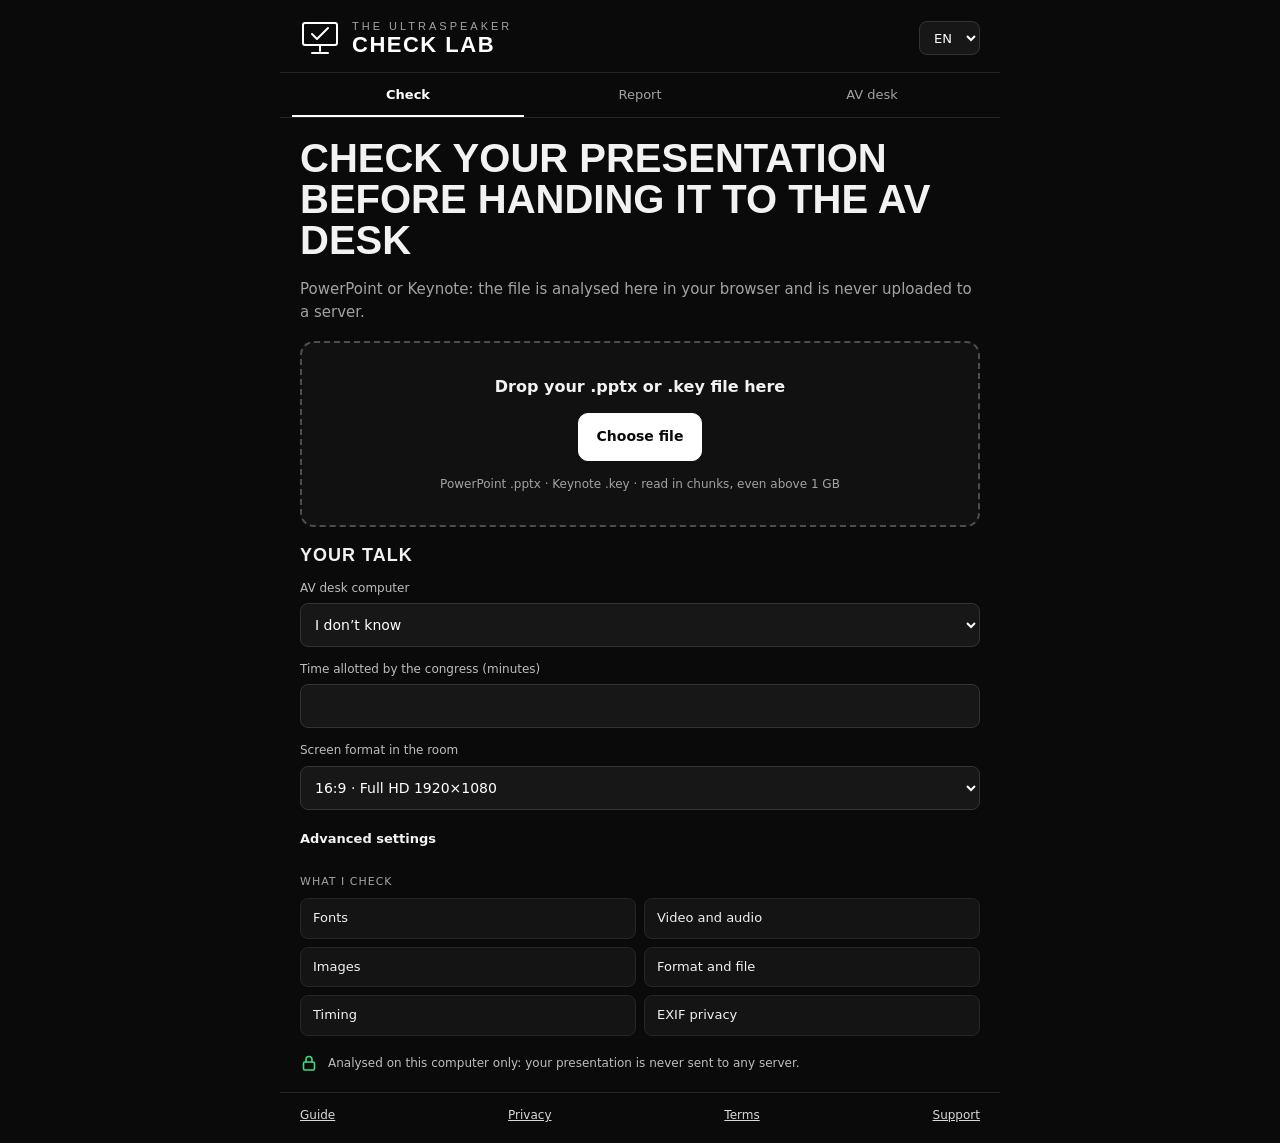
==== index.html @ 8a264e60 "Prima versione" ====
<!doctype html>
<html lang="it">
<head>
<meta charset="utf-8">
<meta name="viewport" content="width=device-width, initial-scale=1">
<title>The Ultraspeaker Check Lab</title>
<meta name="description" content="Check your PowerPoint or Keynote presentation before handing it to the AV desk. Analysed in your browser: the file is never uploaded.">
<meta name="theme-color" content="#0A0A0A">
<link rel="icon" type="image/png" sizes="32x32" href="assets/icons/icon-32.png">
<link rel="apple-touch-icon" href="assets/icons/icon-180.png">
<link rel="stylesheet" href="assets/css/app.css">
</head>
<body>
<div id="app"><p style="padding:24px;color:#A3A3A3">The Ultraspeaker Check Lab…</p></div>
<noscript><p style="padding:24px;color:#FFFFFF">JavaScript is required.</p></noscript>
<script src="assets/vendor/jszip.min.js"></script>
<script src="assets/vendor/jspdf.umd.min.js"></script>
<script src="assets/js/i18n/it.js"></script>
<script src="assets/js/i18n/en.js"></script>
<script src="assets/js/i18n/es.js"></script>
<script src="assets/js/i18n/fr.js"></script>
<script src="assets/js/i18n/de.js"></script>
<script src="assets/js/i18n.js"></script>
<script src="assets/js/fonts-db.js"></script>
<script src="assets/js/probe.js"></script>
<script src="assets/js/analyze-pptx.js"></script>
<script src="assets/js/analyze-key.js"></script>
<script src="assets/js/evaluate.js"></script>
<script src="assets/js/kit.js"></script>
<script src="assets/js/ui.js"></script>
<script src="assets/js/app-web.js"></script>
</body>
</html>
---- assets/css/app.css ----
/* The Ultraspeaker Check Lab — styles for the task pane, the online version and the pages */
@font-face { font-family: 'Inter'; font-weight: 400; font-display: swap; src: url('../fonts/inter-latin-400-normal.woff2') format('woff2'); }
@font-face { font-family: 'Inter'; font-weight: 500; font-display: swap; src: url('../fonts/inter-latin-500-normal.woff2') format('woff2'); }
@font-face { font-family: 'Inter'; font-weight: 600; font-display: swap; src: url('../fonts/inter-latin-600-normal.woff2') format('woff2'); }
@font-face { font-family: 'Inter'; font-weight: 700; font-display: swap; src: url('../fonts/inter-latin-700-normal.woff2') format('woff2'); }
@font-face { font-family: 'Barlow Condensed'; font-weight: 500; font-display: swap; src: url('../fonts/barlow-condensed-latin-500-normal.woff2') format('woff2'); }
@font-face { font-family: 'Barlow Condensed'; font-weight: 600; font-display: swap; src: url('../fonts/barlow-condensed-latin-600-normal.woff2') format('woff2'); }
@font-face { font-family: 'Barlow Condensed'; font-weight: 700; font-display: swap; src: url('../fonts/barlow-condensed-latin-700-normal.woff2') format('woff2'); }

:root {
  --bg: #0A0A0A; --surface: #141414; --field: #171717; --line: #262626; --line-2: #333333; --line-3: #4D4D4D;
  --text: #F2F2F2; --text-2: #CFCFCF; --muted: #A3A3A3; --crit: #FF5A5A; --crit-text: #FF7A7A; --warn: #FFB547; --ok: #3DDC84;
  --display: 'Barlow Condensed', 'Arial Narrow', sans-serif;
  color-scheme: dark;
}
* { box-sizing: border-box; }
body { margin: 0; background: var(--bg); color: var(--text); font: 14px/1.45 'Inter', system-ui, 'Segoe UI', sans-serif; -webkit-font-smoothing: antialiased; }
#app { max-width: 720px; margin: 0 auto; }
body.addin #app { max-width: none; }
a, .cl-link { color: #D9D9D9; background: none; border: none; padding: 0; font: inherit; font-size: 12px; text-decoration: underline; cursor: pointer; }
a:hover, .cl-link:hover { color: #FFF; }
button { font-family: inherit; cursor: pointer; }
button:disabled { cursor: not-allowed; opacity: .45; }
:focus-visible { outline: 2px solid #FFF; outline-offset: 2px; }
.sr-only { position: absolute; width: 1px; height: 1px; overflow: hidden; clip: rect(0 0 0 0); }
details summary { cursor: pointer; min-height: 32px; display: flex; align-items: center; font-size: 13px; font-weight: 600; }

/* Header, tabs, footer */
.cl-header { display: flex; align-items: center; justify-content: space-between; gap: 12px; padding: 18px 20px 14px; border-bottom: 1px solid var(--line); }
.cl-brand { display: flex; align-items: center; gap: 12px; color: #FFF; text-decoration: none; }
.cl-brand-text { display: flex; flex-direction: column; gap: 2px; }
.cl-brand-over { font: 500 11px var(--display); letter-spacing: 3px; color: var(--muted); }
.cl-brand-name { font: 700 22px/1 var(--display); letter-spacing: 1.5px; }
.cl-tabs { display: grid; grid-template-columns: repeat(3, 1fr); padding: 0 12px; border-bottom: 1px solid var(--line); }
.cl-tab { background: none; border: none; border-bottom: 2px solid transparent; color: var(--muted); height: 44px; font-size: 13px; font-weight: 500; }
.cl-tab[aria-selected="true"] { border-bottom-color: #FFF; color: #FFF; font-weight: 600; }
.cl-footer { display: flex; justify-content: space-between; gap: 10px; padding: 14px 20px 18px; border-top: 1px solid var(--line); }

/* Building blocks */
.cl-main { padding: 20px; display: flex; flex-direction: column; gap: 18px; }
.cl-panel { display: flex; flex-direction: column; gap: 18px; }
.cl-card { background: var(--surface); border: 1px solid var(--line); border-radius: 10px; padding: 14px 16px; }
.cl-h1 { margin: 0; font: 700 clamp(28px, 7vw, 40px)/1.02 var(--display); text-transform: uppercase; }
.cl-h2 { margin: 0; font: 600 18px var(--display); letter-spacing: 1px; text-transform: uppercase; }
.cl-h3 { margin: 6px 0 0; font: 600 15px var(--display); letter-spacing: 2px; text-transform: uppercase; }
.cl-h3.crit { color: var(--crit-text); } .cl-h3.warn { color: var(--warn); } .cl-h3.ok { color: var(--ok); }
.cl-label { display: flex; flex-direction: column; gap: 6px; font-size: 12px; color: #BDBDBD; }
.cl-select, .cl-input { width: 100%; height: 44px; padding: 0 10px; border: 1px solid var(--line-2); border-radius: 8px; background: var(--field); color: #FFF; font-size: 14px; font-family: inherit; }
.cl-select.small { width: auto; height: 34px; font-size: 13px; }
.cl-grid2 { display: grid; grid-template-columns: 1fr 1fr; gap: 12px; margin-top: 12px; }
.cl-overline { font-size: 11px; letter-spacing: 1px; color: var(--muted); text-transform: uppercase; }
.cl-muted { color: var(--muted); font-size: 12px; line-height: 1.5; }
.cl-note { display: flex; gap: 10px; font-size: 12px; color: #BDBDBD; line-height: 1.5; }
.cl-note svg { flex: none; }
.cl-chips { display: grid; grid-template-columns: 1fr 1fr; gap: 8px; font-size: 13px; }
.cl-chips span { background: var(--surface); border: 1px solid var(--line); border-radius: 8px; padding: 10px 12px; }
.cl-alert { padding: 12px 14px; border: 1px solid var(--crit); border-radius: 10px; background: #2A1414; font-size: 13px; }
.cl-alert.info { border-color: var(--line-2); background: var(--surface); color: var(--text-2); }
.cl-empty { color: var(--muted); text-align: center; padding: 24px 0; }
.cl-drop { display: flex; flex-direction: column; align-items: center; gap: 14px; padding: 32px 24px; border: 2px dashed var(--line-3); border-radius: 14px; background: #111; text-align: center; cursor: pointer; }
.cl-drop.over { border-color: #FFF; }

/* Buttons */
.cl-btn { display: inline-flex; align-items: center; justify-content: center; gap: 8px; height: 48px; padding: 0 18px; border: 1px solid var(--line-3); border-radius: 10px; background: transparent; color: #FFF; font-size: 14px; font-weight: 700; }
.cl-btn.primary { background: #FFF; border-color: #FFF; color: #0A0A0A; }
.cl-btn.big { width: 100%; height: 56px; font: 700 20px var(--display); letter-spacing: 2px; text-transform: uppercase; }
.cl-btn.sm { height: 38px; padding: 0 14px; font-size: 13px; border-radius: 8px; }
.cl-actions { display: grid; grid-template-columns: 1fr 1fr; gap: 10px; }

/* Progress */
.cl-progress-num { font: 700 44px/1 var(--display); }
.cl-bar { height: 8px; border-radius: 4px; background: var(--line); overflow: hidden; }
.cl-bar div { height: 8px; background: #FFF; }
.cl-steps { list-style: none; margin: 0; padding: 0; }
.cl-steps li { display: flex; align-items: center; gap: 12px; padding: 10px 0; border-bottom: 1px solid #1F1F1F; color: #8C8C8C; }
.cl-steps li.done, .cl-steps li.run { color: var(--text); }
.cl-steps .st { margin-left: auto; font-size: 12px; color: var(--muted); }
.cl-spin { animation: spin 1s linear infinite; transform-origin: 50% 50%; }
@keyframes spin { to { transform: rotate(360deg); } }
@media (prefers-reduced-motion: reduce) { .cl-spin { animation: none; } }

/* Report */
.cl-score { display: flex; align-items: center; gap: 18px; }
.cl-verdict { font: 700 26px/1.05 var(--display); text-transform: uppercase; }
.cl-counts { display: grid; grid-template-columns: repeat(3, 1fr); gap: 8px; }
.cl-count { display: flex; flex-direction: column; align-items: center; padding: 10px 8px; border: 1px solid var(--line-2); border-radius: 10px; background: var(--surface); }
.cl-count b { font: 700 26px var(--display); }
.cl-count.crit b { color: var(--crit-text); } .cl-count.warn b { color: var(--warn); } .cl-count.ok b { color: var(--ok); }
.cl-issue { display: flex; flex-direction: column; gap: 8px; padding: 14px 14px 14px 16px; border: 1px solid var(--line); border-left: 4px solid var(--warn); border-radius: 10px; background: var(--surface); }
.cl-issue.crit { border-left-color: var(--crit); }
.cl-issue .head { display: flex; justify-content: space-between; align-items: baseline; gap: 8px; }
.cl-issue .title { font-weight: 700; overflow-wrap: anywhere; }
.cl-issue .head .cl-muted { font-size: 11px; white-space: nowrap; }
.cl-issue p { margin: 0; font-size: 13px; color: var(--text-2); line-height: 1.5; }
.cl-issue p.fix { color: #FFF; }
.cl-issue .cl-link { margin-right: 12px; font-weight: 600; }
.cl-items { list-style: none; margin: 0; padding: 0; font-size: 12px; border-top: 1px solid var(--line); }
.cl-items li { display: flex; justify-content: space-between; gap: 8px; padding: 7px 0; border-bottom: 1px solid #1F1F1F; }
.cl-items li span:first-child { overflow-wrap: anywhere; }
.cl-items li span:last-child { color: var(--muted); text-align: right; }
.cl-oklist { list-style: none; margin: 0; padding: 0; border: 1px solid var(--line); border-radius: 10px; background: var(--surface); font-size: 13px; }
.cl-oklist li { display: flex; justify-content: space-between; gap: 8px; padding: 11px 14px; border-bottom: 1px solid #1F1F1F; }
.cl-oklist li:last-child { border-bottom: none; }
.cl-oklist .tick { color: var(--ok); }
.cl-fonts { list-style: none; margin: 6px 0 0; padding: 0; }
.cl-fonts li { display: flex; justify-content: space-between; gap: 8px; padding: 4px 0; color: var(--text); }
.cl-badge { padding: 1px 8px; border: 1px solid var(--line-3); border-radius: 999px; font-size: 11px; white-space: nowrap; }
.cl-badge.crit { border-color: var(--crit); color: var(--crit-text); } .cl-badge.warn { border-color: var(--warn); color: var(--warn); } .cl-badge.ok { border-color: var(--ok); color: var(--ok); }

/* AV desk tab */
.cl-filename { font-size: 12px; word-break: break-all; }
.cl-check { list-style: none; margin: 0; padding: 0; border: 1px solid var(--line); border-radius: 10px; background: var(--surface); }
.cl-check li { display: flex; align-items: center; padding: 0 8px 0 14px; border-bottom: 1px solid #1F1F1F; }
.cl-check li:last-child { border-bottom: none; }
.cl-check label { display: flex; align-items: center; gap: 12px; flex: 1; min-height: 48px; cursor: pointer; }
.cl-check input { width: 20px; height: 20px; accent-color: #FFF; }
.cl-check li.done span { color: var(--muted); text-decoration: line-through; }
.cl-x { width: 36px; height: 36px; border: none; border-radius: 8px; background: none; color: var(--muted); font-size: 18px; }
.cl-addrow { display: flex; gap: 8px; }
.cl-addrow .cl-input { height: 38px; }
.cl-addrow .cl-btn { white-space: nowrap; }
.cl-linkcard { display: flex; align-items: center; gap: 12px; width: 100%; padding: 14px; border: 1px solid var(--line-2); border-radius: 10px; background: var(--surface); color: #FFF; text-align: left; }
.cl-linkcard .t { font: 700 17px var(--display); letter-spacing: 1px; }
.cl-card strong svg { vertical-align: -5px; margin-right: 4px; }

/* Info pages */
.cl-page { padding: 32px 24px 56px; }
.cl-page h1 { margin: 0 0 8px; font: 700 40px/1.05 var(--display); text-transform: uppercase; }
.cl-page h2 { margin: 32px 0 8px; font: 600 22px var(--display); text-transform: uppercase; }
.cl-page p { color: var(--text-2); font-size: 15px; line-height: 1.65; }
.cl-page .updated { color: var(--muted); font-size: 13px; }
.cl-page + .cl-footer a { font-size: 12px; }
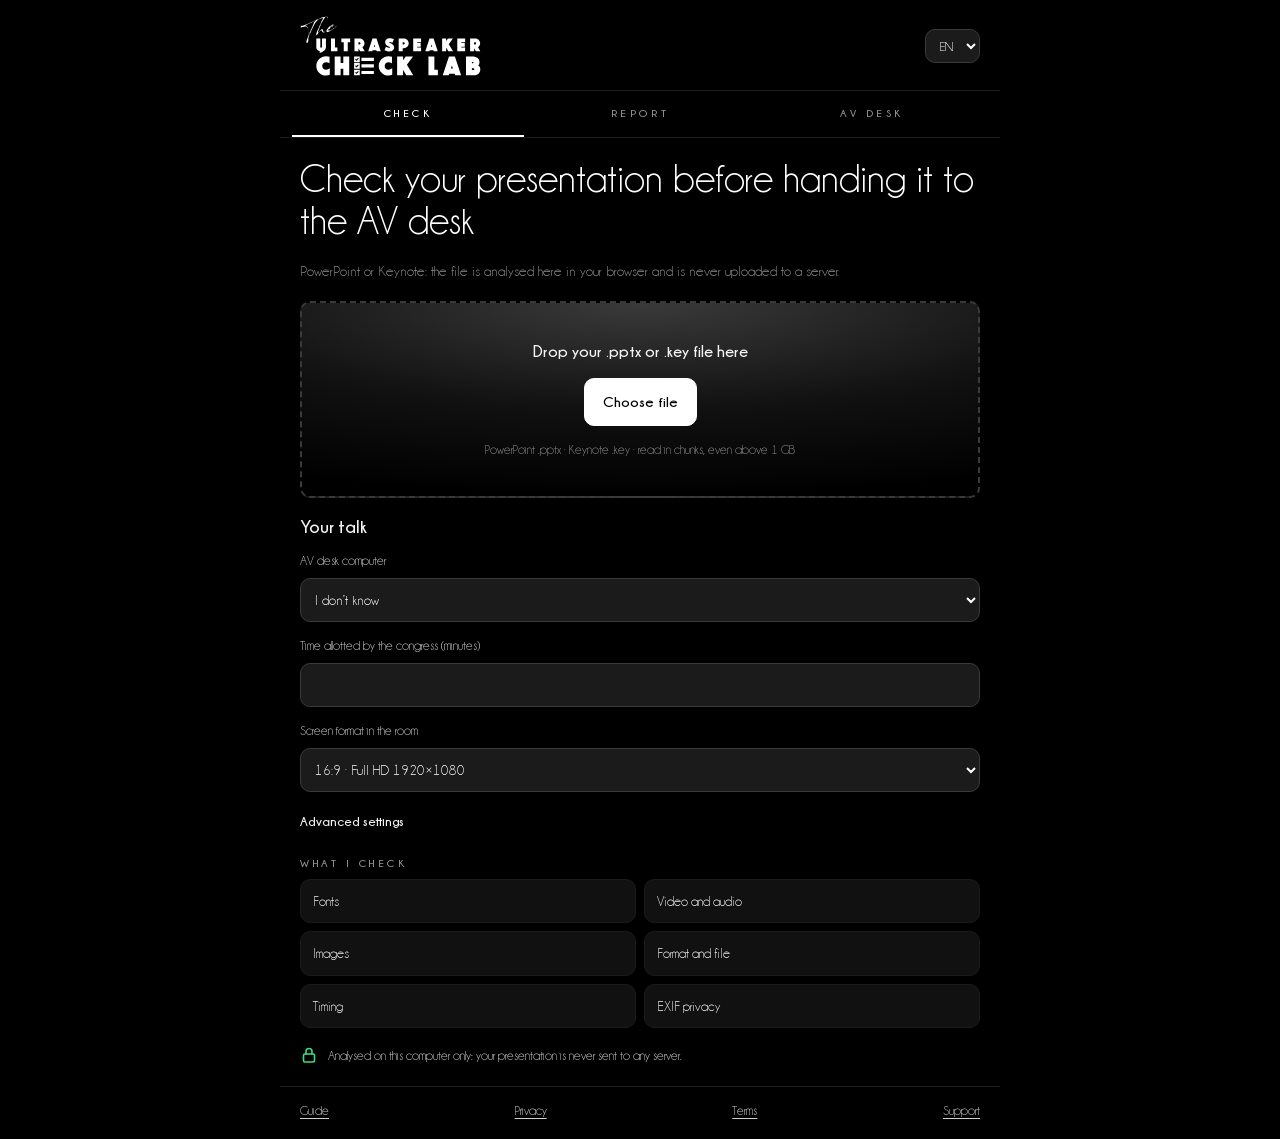
==== commit 12a38dea: "Allineamento stile con Brand Book" ====
--- a/index.html
+++ b/index.html
@@ -5,13 +5,13 @@
 <meta name="viewport" content="width=device-width, initial-scale=1">
 <title>The Ultraspeaker Check Lab</title>
 <meta name="description" content="Check your PowerPoint or Keynote presentation before handing it to the AV desk. Analysed in your browser: the file is never uploaded.">
-<meta name="theme-color" content="#0A0A0A">
+<meta name="theme-color" content="#000000">
 <link rel="icon" type="image/png" sizes="32x32" href="assets/icons/icon-32.png">
 <link rel="apple-touch-icon" href="assets/icons/icon-180.png">
 <link rel="stylesheet" href="assets/css/app.css">
 </head>
 <body>
-<div id="app"><p style="padding:24px;color:#A3A3A3">The Ultraspeaker Check Lab…</p></div>
+<div id="app"><p style="padding:24px;color:#8E8E8E">The Ultraspeaker Check Lab…</p></div>
 <noscript><p style="padding:24px;color:#FFFFFF">JavaScript is required.</p></noscript>
 <script src="assets/vendor/jszip.min.js"></script>
 <script src="assets/vendor/jspdf.umd.min.js"></script>
--- a/assets/css/app.css
+++ b/assets/css/app.css
@@ -1,132 +1,140 @@
-/* The Ultraspeaker Check Lab — styles for the task pane, the online version and the pages */
-@font-face { font-family: 'Inter'; font-weight: 400; font-display: swap; src: url('../fonts/inter-latin-400-normal.woff2') format('woff2'); }
-@font-face { font-family: 'Inter'; font-weight: 500; font-display: swap; src: url('../fonts/inter-latin-500-normal.woff2') format('woff2'); }
-@font-face { font-family: 'Inter'; font-weight: 600; font-display: swap; src: url('../fonts/inter-latin-600-normal.woff2') format('woff2'); }
-@font-face { font-family: 'Inter'; font-weight: 700; font-display: swap; src: url('../fonts/inter-latin-700-normal.woff2') format('woff2'); }
-@font-face { font-family: 'Barlow Condensed'; font-weight: 500; font-display: swap; src: url('../fonts/barlow-condensed-latin-500-normal.woff2') format('woff2'); }
-@font-face { font-family: 'Barlow Condensed'; font-weight: 600; font-display: swap; src: url('../fonts/barlow-condensed-latin-600-normal.woff2') format('woff2'); }
-@font-face { font-family: 'Barlow Condensed'; font-weight: 700; font-display: swap; src: url('../fonts/barlow-condensed-latin-700-normal.woff2') format('woff2'); }
+/* The Ultraspeaker Check Lab — styles for the task pane, the online version and the pages.
+   Brand Book: Stage Black palette, Champagne & Limousines, 10 px corners, white primary button, no shadows, blue focus.
+   Agreed exception: the report keeps red, yellow and green for Critical, Attention and OK. */
+@font-face { font-family: 'Champagne & Limousines'; font-weight: 400; font-style: normal; font-display: swap; src: local('Champagne & Limousines'), url('../fonts/champagne-limousines-regular.woff2') format('woff2'); }
+@font-face { font-family: 'Champagne & Limousines'; font-weight: 700; font-style: normal; font-display: swap; src: local('Champagne & Limousines Bold'), url('../fonts/champagne-limousines-bold.woff2') format('woff2'); }
+@font-face { font-family: 'Champagne & Limousines'; font-weight: 400; font-style: italic; font-display: swap; src: local('Champagne & Limousines Italic'), url('../fonts/champagne-limousines-italic.woff2') format('woff2'); }
+@font-face { font-family: 'Champagne & Limousines'; font-weight: 700; font-style: italic; font-display: swap; src: local('Champagne & Limousines Bold Italic'), url('../fonts/champagne-limousines-bold-italic.woff2') format('woff2'); }
 
 :root {
-  --bg: #0A0A0A; --surface: #141414; --field: #171717; --line: #262626; --line-2: #333333; --line-3: #4D4D4D;
-  --text: #F2F2F2; --text-2: #CFCFCF; --muted: #A3A3A3; --crit: #FF5A5A; --crit-text: #FF7A7A; --warn: #FFB547; --ok: #3DDC84;
-  --display: 'Barlow Condensed', 'Arial Narrow', sans-serif;
+  --bg: #000000; --surface: #111111; --field: #1B1B1B; --line: #1B1B1B; --line-2: #3A3A3A; --line-3: #3A3A3A;
+  --text: #F3F3F3; --text-2: #D0D0D0; --muted: #8E8E8E; --white: #FFFFFF;
+  --crit: #FF5A5A; --crit-text: #FF7A7A; --warn: #FFD23F; --ok: #3DDC84; --focus: #4F8DFF;
+  --font: 'Champagne & Limousines', system-ui, 'Segoe UI', sans-serif;
+  --spotlight: radial-gradient(120% 100% at 50% 0%, #3A3A3A 0%, #111111 55%, #000000 100%);
   color-scheme: dark;
 }
 * { box-sizing: border-box; }
-body { margin: 0; background: var(--bg); color: var(--text); font: 14px/1.45 'Inter', system-ui, 'Segoe UI', sans-serif; -webkit-font-smoothing: antialiased; }
+body { margin: 0; background: var(--bg); color: var(--text); font: 15px/1.6 var(--font); -webkit-font-smoothing: antialiased; }
 #app { max-width: 720px; margin: 0 auto; }
 body.addin #app { max-width: none; }
-a, .cl-link { color: #D9D9D9; background: none; border: none; padding: 0; font: inherit; font-size: 12px; text-decoration: underline; cursor: pointer; }
-a:hover, .cl-link:hover { color: #FFF; }
+a, .cl-link { color: var(--text-2); background: none; border: none; padding: 0; font: inherit; font-size: 13px; text-decoration: underline; text-underline-offset: 3px; cursor: pointer; }
+a:hover, .cl-link:hover { color: var(--white); }
 button { font-family: inherit; cursor: pointer; }
 button:disabled { cursor: not-allowed; opacity: .45; }
-:focus-visible { outline: 2px solid #FFF; outline-offset: 2px; }
+:focus-visible { outline: 2px solid var(--focus); outline-offset: 2px; }
 .sr-only { position: absolute; width: 1px; height: 1px; overflow: hidden; clip: rect(0 0 0 0); }
-details summary { cursor: pointer; min-height: 32px; display: flex; align-items: center; font-size: 13px; font-weight: 600; }
+details summary { cursor: pointer; min-height: 32px; display: flex; align-items: center; font-size: 13px; font-weight: 700; }
+strong, b { font-weight: 700; }
 
 /* Header, tabs, footer */
-.cl-header { display: flex; align-items: center; justify-content: space-between; gap: 12px; padding: 18px 20px 14px; border-bottom: 1px solid var(--line); }
-.cl-brand { display: flex; align-items: center; gap: 12px; color: #FFF; text-decoration: none; }
-.cl-brand-text { display: flex; flex-direction: column; gap: 2px; }
-.cl-brand-over { font: 500 11px var(--display); letter-spacing: 3px; color: var(--muted); }
-.cl-brand-name { font: 700 22px/1 var(--display); letter-spacing: 1.5px; }
+.cl-header { display: flex; align-items: center; justify-content: space-between; gap: 12px; padding: 16px 20px 14px; border-bottom: 1px solid var(--line); }
+.cl-brand { display: flex; align-items: center; color: var(--white); text-decoration: none; }
+.cl-brand img { display: block; height: 60px; width: auto; }
+body.addin .cl-brand img { height: 52px; }
 .cl-tabs { display: grid; grid-template-columns: repeat(3, 1fr); padding: 0 12px; border-bottom: 1px solid var(--line); }
-.cl-tab { background: none; border: none; border-bottom: 2px solid transparent; color: var(--muted); height: 44px; font-size: 13px; font-weight: 500; }
-.cl-tab[aria-selected="true"] { border-bottom-color: #FFF; color: #FFF; font-weight: 600; }
+.cl-tab { background: none; border: none; border-bottom: 2px solid transparent; color: var(--muted); height: 46px; font-size: 11px; font-weight: 700; letter-spacing: .32em; text-transform: uppercase; }
+.cl-tab[aria-selected="true"] { border-bottom-color: var(--white); color: var(--white); }
 .cl-footer { display: flex; justify-content: space-between; gap: 10px; padding: 14px 20px 18px; border-top: 1px solid var(--line); }
 
-/* Building blocks */
+/* Building blocks — Display regular 1.05, Heading bold 1.2, Label bold caps +320, Body regular 1.6 */
 .cl-main { padding: 20px; display: flex; flex-direction: column; gap: 18px; }
 .cl-panel { display: flex; flex-direction: column; gap: 18px; }
 .cl-card { background: var(--surface); border: 1px solid var(--line); border-radius: 10px; padding: 14px 16px; }
-.cl-h1 { margin: 0; font: 700 clamp(28px, 7vw, 40px)/1.02 var(--display); text-transform: uppercase; }
-.cl-h2 { margin: 0; font: 600 18px var(--display); letter-spacing: 1px; text-transform: uppercase; }
-.cl-h3 { margin: 6px 0 0; font: 600 15px var(--display); letter-spacing: 2px; text-transform: uppercase; }
+.cl-h1 { margin: 0; font: 400 clamp(28px, 7vw, 40px)/1.05 var(--font); color: var(--white); }
+.cl-h2 { margin: 0; font: 700 18px/1.2 var(--font); }
+.cl-h3, .cl-overline { margin: 6px 0 0; font-size: 11px; font-weight: 700; line-height: 1.4; letter-spacing: .32em; text-transform: uppercase; color: var(--muted); }
+.cl-overline { margin: 0; }
 .cl-h3.crit { color: var(--crit-text); } .cl-h3.warn { color: var(--warn); } .cl-h3.ok { color: var(--ok); }
-.cl-label { display: flex; flex-direction: column; gap: 6px; font-size: 12px; color: #BDBDBD; }
-.cl-select, .cl-input { width: 100%; height: 44px; padding: 0 10px; border: 1px solid var(--line-2); border-radius: 8px; background: var(--field); color: #FFF; font-size: 14px; font-family: inherit; }
+.cl-label { display: flex; flex-direction: column; gap: 6px; font-size: 13px; color: var(--text-2); }
+.cl-select, .cl-input { width: 100%; height: 44px; padding: 0 10px; border: 1px solid var(--line-2); border-radius: 10px; background: var(--field); color: var(--white); font-size: 15px; font-family: inherit; }
 .cl-select.small { width: auto; height: 34px; font-size: 13px; }
 .cl-grid2 { display: grid; grid-template-columns: 1fr 1fr; gap: 12px; margin-top: 12px; }
-.cl-overline { font-size: 11px; letter-spacing: 1px; color: var(--muted); text-transform: uppercase; }
-.cl-muted { color: var(--muted); font-size: 12px; line-height: 1.5; }
-.cl-note { display: flex; gap: 10px; font-size: 12px; color: #BDBDBD; line-height: 1.5; }
+.cl-muted { color: var(--muted); font-size: 13px; line-height: 1.5; }
+.cl-note { display: flex; gap: 10px; font-size: 13px; color: var(--text-2); line-height: 1.5; }
 .cl-note svg { flex: none; }
-.cl-chips { display: grid; grid-template-columns: 1fr 1fr; gap: 8px; font-size: 13px; }
-.cl-chips span { background: var(--surface); border: 1px solid var(--line); border-radius: 8px; padding: 10px 12px; }
-.cl-alert { padding: 12px 14px; border: 1px solid var(--crit); border-radius: 10px; background: #2A1414; font-size: 13px; }
-.cl-alert.info { border-color: var(--line-2); background: var(--surface); color: var(--text-2); }
+.cl-chips { display: grid; grid-template-columns: 1fr 1fr; gap: 8px; font-size: 14px; }
+.cl-chips span { background: var(--surface); border: 1px solid var(--line); border-radius: 10px; padding: 10px 12px; }
+.cl-alert { padding: 12px 14px; border: 1px solid var(--crit); border-radius: 10px; background: #2A1414; font-size: 14px; font-weight: 700; }
+.cl-alert.info { border-color: var(--line-2); background: var(--surface); color: var(--text-2); font-weight: 400; }
 .cl-empty { color: var(--muted); text-align: center; padding: 24px 0; }
-.cl-drop { display: flex; flex-direction: column; align-items: center; gap: 14px; padding: 32px 24px; border: 2px dashed var(--line-3); border-radius: 14px; background: #111; text-align: center; cursor: pointer; }
-.cl-drop.over { border-color: #FFF; }
+.cl-drop { display: flex; flex-direction: column; align-items: center; gap: 14px; padding: 36px 24px; border: 2px dashed var(--line-3); border-radius: 10px; background: var(--spotlight); text-align: center; cursor: pointer; }
+.cl-drop.over { border-color: var(--white); }
 
-/* Buttons */
-.cl-btn { display: inline-flex; align-items: center; justify-content: center; gap: 8px; height: 48px; padding: 0 18px; border: 1px solid var(--line-3); border-radius: 10px; background: transparent; color: #FFF; font-size: 14px; font-weight: 700; }
-.cl-btn.primary { background: #FFF; border-color: #FFF; color: #0A0A0A; }
-.cl-btn.big { width: 100%; height: 56px; font: 700 20px var(--display); letter-spacing: 2px; text-transform: uppercase; }
-.cl-btn.sm { height: 38px; padding: 0 14px; font-size: 13px; border-radius: 8px; }
+/* Buttons: white primary, outlined secondary, no shadows */
+.cl-btn { display: inline-flex; align-items: center; justify-content: center; gap: 8px; height: 48px; padding: 0 18px; border: 1px solid var(--line-3); border-radius: 10px; background: transparent; color: var(--white); font-size: 15px; font-weight: 700; }
+.cl-btn:hover:not(:disabled) { border-color: var(--white); }
+.cl-btn.primary { background: var(--white); border-color: var(--white); color: #000; }
+.cl-btn.big { width: 100%; height: 56px; font-size: 13px; letter-spacing: .32em; text-transform: uppercase; }
+.cl-btn.sm { height: 38px; padding: 0 14px; font-size: 14px; }
 .cl-actions { display: grid; grid-template-columns: 1fr 1fr; gap: 10px; }
 
 /* Progress */
-.cl-progress-num { font: 700 44px/1 var(--display); }
+.cl-progress-num { font: 400 48px/1.05 var(--font); color: var(--white); }
 .cl-bar { height: 8px; border-radius: 4px; background: var(--line); overflow: hidden; }
-.cl-bar div { height: 8px; background: #FFF; }
+.cl-bar div { height: 8px; background: var(--white); transition: width .3s linear; }
 .cl-steps { list-style: none; margin: 0; padding: 0; }
-.cl-steps li { display: flex; align-items: center; gap: 12px; padding: 10px 0; border-bottom: 1px solid #1F1F1F; color: #8C8C8C; }
+.cl-steps li { display: flex; align-items: center; gap: 12px; padding: 10px 0; border-bottom: 1px solid var(--line); color: var(--muted); }
 .cl-steps li.done, .cl-steps li.run { color: var(--text); }
-.cl-steps .st { margin-left: auto; font-size: 12px; color: var(--muted); }
+.cl-steps .st { margin-left: auto; font-size: 13px; color: var(--muted); }
 .cl-spin { animation: spin 1s linear infinite; transform-origin: 50% 50%; }
 @keyframes spin { to { transform: rotate(360deg); } }
-@media (prefers-reduced-motion: reduce) { .cl-spin { animation: none; } }
+@media (prefers-reduced-motion: reduce) { .cl-spin { animation: none; } .cl-bar div { transition: none; } }
 
-/* Report */
+/* Report: Critical red, Attention yellow, OK green */
 .cl-score { display: flex; align-items: center; gap: 18px; }
-.cl-verdict { font: 700 26px/1.05 var(--display); text-transform: uppercase; }
+.cl-verdict { font: 700 26px/1.2 var(--font); color: var(--white); }
 .cl-counts { display: grid; grid-template-columns: repeat(3, 1fr); gap: 8px; }
-.cl-count { display: flex; flex-direction: column; align-items: center; padding: 10px 8px; border: 1px solid var(--line-2); border-radius: 10px; background: var(--surface); }
-.cl-count b { font: 700 26px var(--display); }
-.cl-count.crit b { color: var(--crit-text); } .cl-count.warn b { color: var(--warn); } .cl-count.ok b { color: var(--ok); }
+.cl-count { display: flex; flex-direction: column; align-items: center; padding: 10px 8px; border: 1px solid var(--line-2); border-radius: 10px; background: var(--surface); font-size: 13px; }
+.cl-count b { font: 400 30px/1.2 var(--font); }
+.cl-count.crit b { color: var(--crit-text); }
+.cl-count.warn b { color: var(--warn); } .cl-count.ok b { color: var(--ok); }
 .cl-issue { display: flex; flex-direction: column; gap: 8px; padding: 14px 14px 14px 16px; border: 1px solid var(--line); border-left: 4px solid var(--warn); border-radius: 10px; background: var(--surface); }
 .cl-issue.crit { border-left-color: var(--crit); }
 .cl-issue .head { display: flex; justify-content: space-between; align-items: baseline; gap: 8px; }
-.cl-issue .title { font-weight: 700; overflow-wrap: anywhere; }
-.cl-issue .head .cl-muted { font-size: 11px; white-space: nowrap; }
-.cl-issue p { margin: 0; font-size: 13px; color: var(--text-2); line-height: 1.5; }
-.cl-issue p.fix { color: #FFF; }
-.cl-issue .cl-link { margin-right: 12px; font-weight: 600; }
-.cl-items { list-style: none; margin: 0; padding: 0; font-size: 12px; border-top: 1px solid var(--line); }
-.cl-items li { display: flex; justify-content: space-between; gap: 8px; padding: 7px 0; border-bottom: 1px solid #1F1F1F; }
+.cl-issue .title { font-weight: 700; line-height: 1.3; overflow-wrap: anywhere; }
+.cl-issue .head .cl-muted { font-size: 12px; white-space: nowrap; }
+.cl-issue p { margin: 0; font-size: 14px; color: var(--text-2); line-height: 1.55; }
+.cl-issue p.fix { color: var(--white); }
+.cl-issue .cl-link { margin-right: 12px; font-weight: 700; }
+.cl-gotos { display: flex; flex-wrap: wrap; align-items: baseline; gap: 6px 0; }
+.cl-gotos .cl-muted { margin-right: 10px; }
+.cl-gotos .cl-link { min-width: 28px; padding: 4px 0; font-size: 14px; }
+.cl-items { list-style: none; margin: 0; padding: 0; font-size: 13px; border-top: 1px solid var(--line-2); }
+.cl-items li { display: flex; justify-content: space-between; gap: 8px; padding: 7px 0; border-bottom: 1px solid var(--line-2); }
 .cl-items li span:first-child { overflow-wrap: anywhere; }
 .cl-items li span:last-child { color: var(--muted); text-align: right; }
-.cl-oklist { list-style: none; margin: 0; padding: 0; border: 1px solid var(--line); border-radius: 10px; background: var(--surface); font-size: 13px; }
-.cl-oklist li { display: flex; justify-content: space-between; gap: 8px; padding: 11px 14px; border-bottom: 1px solid #1F1F1F; }
+.cl-oklist { list-style: none; margin: 0; padding: 0; border: 1px solid var(--line); border-radius: 10px; background: var(--surface); font-size: 14px; }
+.cl-oklist li { display: flex; justify-content: space-between; gap: 8px; padding: 11px 14px; border-bottom: 1px solid var(--line-2); }
 .cl-oklist li:last-child { border-bottom: none; }
 .cl-oklist .tick { color: var(--ok); }
 .cl-fonts { list-style: none; margin: 6px 0 0; padding: 0; }
 .cl-fonts li { display: flex; justify-content: space-between; gap: 8px; padding: 4px 0; color: var(--text); }
-.cl-badge { padding: 1px 8px; border: 1px solid var(--line-3); border-radius: 999px; font-size: 11px; white-space: nowrap; }
-.cl-badge.crit { border-color: var(--crit); color: var(--crit-text); } .cl-badge.warn { border-color: var(--warn); color: var(--warn); } .cl-badge.ok { border-color: var(--ok); color: var(--ok); }
+.cl-badge { padding: 1px 8px; border: 1px solid var(--line-3); border-radius: 999px; font-size: 12px; white-space: nowrap; }
+.cl-badge.crit { border-color: var(--crit); color: var(--crit-text); }
+.cl-badge.warn { border-color: var(--warn); color: var(--warn); } .cl-badge.ok { border-color: var(--ok); color: var(--ok); }
 
 /* AV desk tab */
-.cl-filename { font-size: 12px; word-break: break-all; }
+.cl-filename { font-size: 13px; word-break: break-all; }
 .cl-check { list-style: none; margin: 0; padding: 0; border: 1px solid var(--line); border-radius: 10px; background: var(--surface); }
-.cl-check li { display: flex; align-items: center; padding: 0 8px 0 14px; border-bottom: 1px solid #1F1F1F; }
+.cl-check li { display: flex; align-items: center; padding: 0 8px 0 14px; border-bottom: 1px solid var(--line-2); }
 .cl-check li:last-child { border-bottom: none; }
 .cl-check label { display: flex; align-items: center; gap: 12px; flex: 1; min-height: 48px; cursor: pointer; }
-.cl-check input { width: 20px; height: 20px; accent-color: #FFF; }
+.cl-check input { width: 20px; height: 20px; accent-color: var(--white); }
 .cl-check li.done span { color: var(--muted); text-decoration: line-through; }
-.cl-x { width: 36px; height: 36px; border: none; border-radius: 8px; background: none; color: var(--muted); font-size: 18px; }
+.cl-x { width: 36px; height: 36px; border: none; border-radius: 10px; background: none; color: var(--muted); font-size: 18px; }
 .cl-addrow { display: flex; gap: 8px; }
 .cl-addrow .cl-input { height: 38px; }
 .cl-addrow .cl-btn { white-space: nowrap; }
-.cl-linkcard { display: flex; align-items: center; gap: 12px; width: 100%; padding: 14px; border: 1px solid var(--line-2); border-radius: 10px; background: var(--surface); color: #FFF; text-align: left; }
-.cl-linkcard .t { font: 700 17px var(--display); letter-spacing: 1px; }
+.cl-linkcard { display: flex; align-items: center; gap: 12px; width: 100%; padding: 14px; border: 1px solid var(--line-2); border-radius: 10px; background: var(--surface); color: var(--white); text-align: left; }
+.cl-linkcard .t { font-size: 12px; font-weight: 700; letter-spacing: .32em; }
 .cl-card strong svg { vertical-align: -5px; margin-right: 4px; }
 
-/* Info pages */
+/* Info pages: the Arena closes the page */
 .cl-page { padding: 32px 24px 56px; }
-.cl-page h1 { margin: 0 0 8px; font: 700 40px/1.05 var(--display); text-transform: uppercase; }
-.cl-page h2 { margin: 32px 0 8px; font: 600 22px var(--display); text-transform: uppercase; }
-.cl-page p { color: var(--text-2); font-size: 15px; line-height: 1.65; }
+.cl-page h1 { margin: 0 0 8px; font: 400 40px/1.05 var(--font); color: var(--white); }
+.cl-page h2 { margin: 32px 0 8px; font: 700 20px/1.2 var(--font); }
+.cl-page p, .cl-page li { color: var(--text-2); font-size: 16px; line-height: 1.6; }
 .cl-page .updated { color: var(--muted); font-size: 13px; }
-.cl-page + .cl-footer a { font-size: 12px; }
+.cl-page + .cl-footer a { font-size: 13px; }
+.cl-arena { display: block; width: 72px; height: auto; margin: 40px auto 0; opacity: .9; }
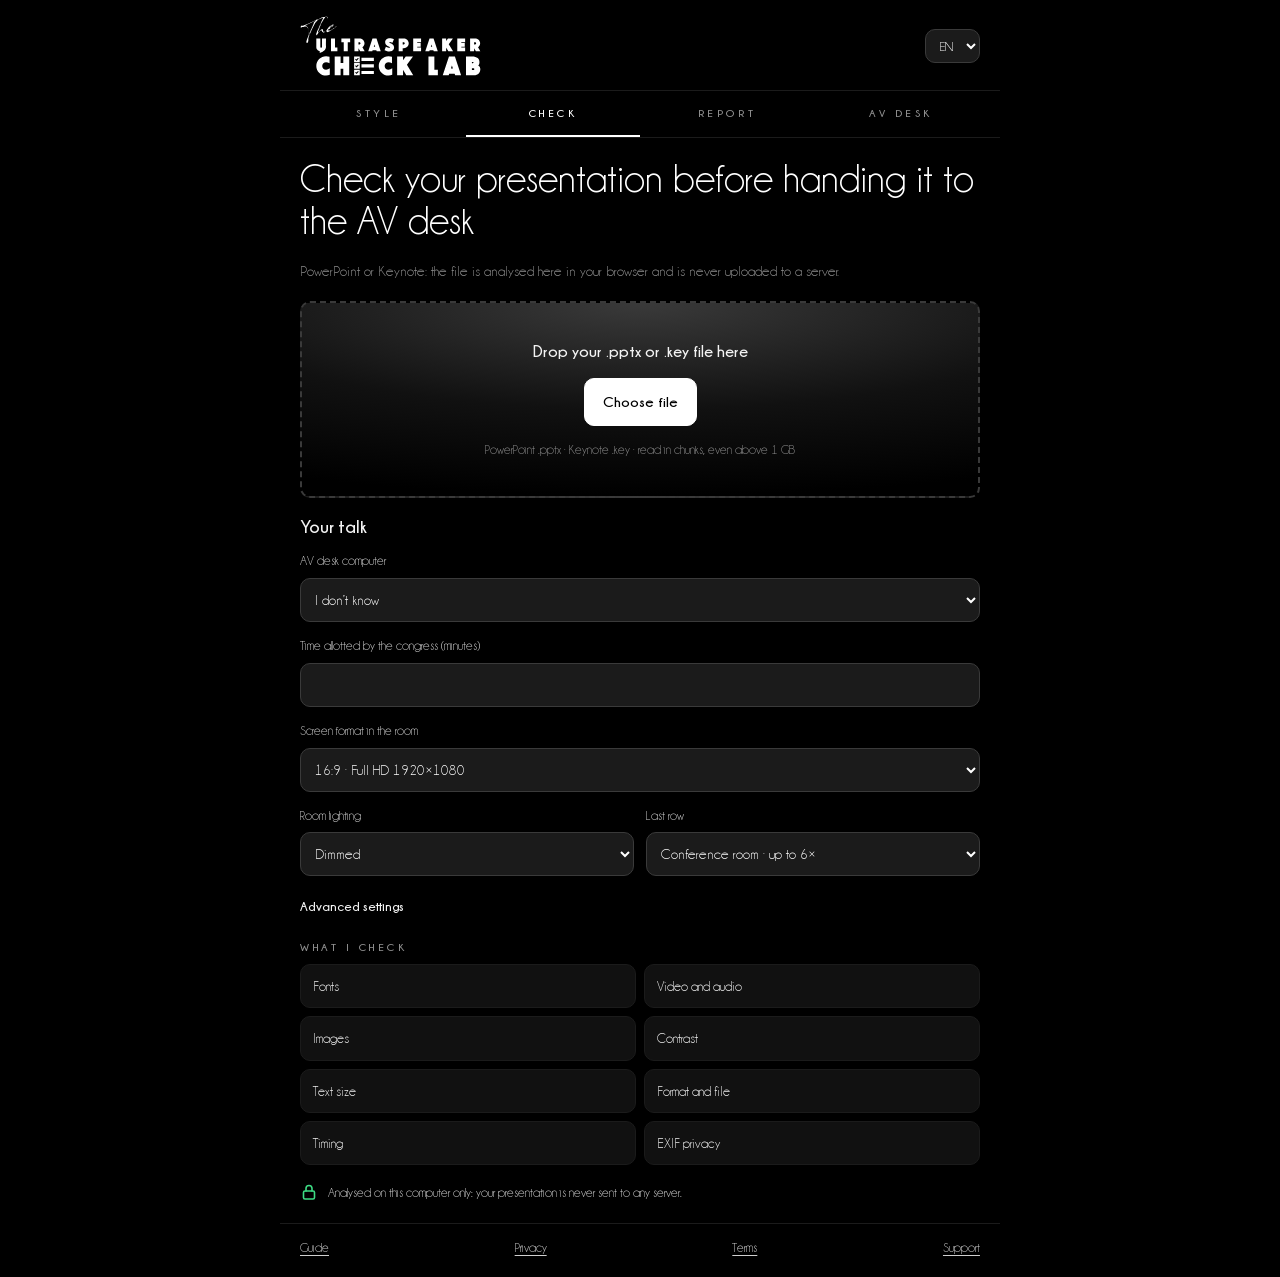
==== commit 23015fb5: "Verifica del contrasto colori" ====
--- a/index.html
+++ b/index.html
@@ -6,8 +6,11 @@
 <title>The Ultraspeaker Check Lab</title>
 <meta name="description" content="Check your PowerPoint or Keynote presentation before handing it to the AV desk. Analysed in your browser: the file is never uploaded.">
 <meta name="theme-color" content="#000000">
-<link rel="icon" type="image/png" sizes="32x32" href="assets/icons/icon-32.png">
-<link rel="apple-touch-icon" href="assets/icons/icon-180.png">
+<link rel="icon" type="image/png" sizes="32x32" href="assets/icons/check-lab-icon-32.png">
+<meta name="apple-mobile-web-app-title" content="Check Lab">
+<meta name="application-name" content="Check Lab">
+<link rel="manifest" href="site.webmanifest">
+<link rel="apple-touch-icon" href="assets/icons/check-lab-icon-180.png">
 <link rel="stylesheet" href="assets/css/app.css">
 </head>
 <body>
@@ -22,11 +25,15 @@
 <script src="assets/js/i18n/de.js"></script>
 <script src="assets/js/i18n.js"></script>
 <script src="assets/js/fonts-db.js"></script>
+<script src="assets/js/color.js"></script>
 <script src="assets/js/probe.js"></script>
 <script src="assets/js/analyze-pptx.js"></script>
+<script src="assets/js/analyze-text.js"></script>
 <script src="assets/js/analyze-key.js"></script>
 <script src="assets/js/evaluate.js"></script>
 <script src="assets/js/kit.js"></script>
+<script src="assets/js/photo.js"></script>
+<script src="assets/js/stile.js"></script>
 <script src="assets/js/ui.js"></script>
 <script src="assets/js/app-web.js"></script>
 </body>
--- a/assets/css/app.css
+++ b/assets/css/app.css
@@ -3,8 +3,6 @@
    Agreed exception: the report keeps red, yellow and green for Critical, Attention and OK. */
 @font-face { font-family: 'Champagne & Limousines'; font-weight: 400; font-style: normal; font-display: swap; src: local('Champagne & Limousines'), url('../fonts/champagne-limousines-regular.woff2') format('woff2'); }
 @font-face { font-family: 'Champagne & Limousines'; font-weight: 700; font-style: normal; font-display: swap; src: local('Champagne & Limousines Bold'), url('../fonts/champagne-limousines-bold.woff2') format('woff2'); }
-@font-face { font-family: 'Champagne & Limousines'; font-weight: 400; font-style: italic; font-display: swap; src: local('Champagne & Limousines Italic'), url('../fonts/champagne-limousines-italic.woff2') format('woff2'); }
-@font-face { font-family: 'Champagne & Limousines'; font-weight: 700; font-style: italic; font-display: swap; src: local('Champagne & Limousines Bold Italic'), url('../fonts/champagne-limousines-bold-italic.woff2') format('woff2'); }
 
 :root {
   --bg: #000000; --surface: #111111; --field: #1B1B1B; --line: #1B1B1B; --line-2: #3A3A3A; --line-3: #3A3A3A;
@@ -32,7 +30,7 @@
 .cl-brand { display: flex; align-items: center; color: var(--white); text-decoration: none; }
 .cl-brand img { display: block; height: 60px; width: auto; }
 body.addin .cl-brand img { height: 52px; }
-.cl-tabs { display: grid; grid-template-columns: repeat(3, 1fr); padding: 0 12px; border-bottom: 1px solid var(--line); }
+.cl-tabs { display: grid; grid-template-columns: repeat(4, 1fr); padding: 0 12px; border-bottom: 1px solid var(--line); }
 .cl-tab { background: none; border: none; border-bottom: 2px solid transparent; color: var(--muted); height: 46px; font-size: 11px; font-weight: 700; letter-spacing: .32em; text-transform: uppercase; }
 .cl-tab[aria-selected="true"] { border-bottom-color: var(--white); color: var(--white); }
 .cl-footer { display: flex; justify-content: space-between; gap: 10px; padding: 14px 20px 18px; border-top: 1px solid var(--line); }
@@ -72,12 +70,12 @@
 /* Progress */
 .cl-progress-num { font: 400 48px/1.05 var(--font); color: var(--white); }
 .cl-bar { height: 8px; border-radius: 4px; background: var(--line); overflow: hidden; }
-.cl-bar div { height: 8px; background: var(--white); transition: width .3s linear; }
+.cl-bar div { height: 8px; background: var(--white); transform-origin: 0 50%; transition: transform .3s linear; will-change: transform; } /* transform, not width: animated off the main thread */
 .cl-steps { list-style: none; margin: 0; padding: 0; }
 .cl-steps li { display: flex; align-items: center; gap: 12px; padding: 10px 0; border-bottom: 1px solid var(--line); color: var(--muted); }
 .cl-steps li.done, .cl-steps li.run { color: var(--text); }
 .cl-steps .st { margin-left: auto; font-size: 13px; color: var(--muted); }
-.cl-spin { animation: spin 1s linear infinite; transform-origin: 50% 50%; }
+.cl-spin { flex: none; animation: spin 1s linear infinite; transform-origin: 50% 50%; will-change: transform; }
 @keyframes spin { to { transform: rotate(360deg); } }
 @media (prefers-reduced-motion: reduce) { .cl-spin { animation: none; } .cl-bar div { transition: none; } }
 
@@ -104,12 +102,23 @@
 .cl-items li { display: flex; justify-content: space-between; gap: 8px; padding: 7px 0; border-bottom: 1px solid var(--line-2); }
 .cl-items li span:first-child { overflow-wrap: anywhere; }
 .cl-items li span:last-child { color: var(--muted); text-align: right; }
+.cl-items li.use > span { color: var(--text-2); text-align: left; }
+.cl-items li.use > span { flex: 1; min-width: 0; }
+.cl-items li.use > span span { text-align: left; color: inherit; }
+.cl-items li.use > span .cl-extra { color: var(--muted); }
 .cl-oklist { list-style: none; margin: 0; padding: 0; border: 1px solid var(--line); border-radius: 10px; background: var(--surface); font-size: 14px; }
 .cl-oklist li { display: flex; justify-content: space-between; gap: 8px; padding: 11px 14px; border-bottom: 1px solid var(--line-2); }
 .cl-oklist li:last-child { border-bottom: none; }
 .cl-oklist .tick { color: var(--ok); }
 .cl-fonts { list-style: none; margin: 6px 0 0; padding: 0; }
-.cl-fonts li { display: flex; justify-content: space-between; gap: 8px; padding: 4px 0; color: var(--text); }
+.cl-fonts > li { padding: 4px 0; color: var(--text); border-bottom: 1px solid var(--line-2); }
+.cl-fonts > li:last-child { border-bottom: none; }
+.cl-fonthead { display: flex; justify-content: space-between; align-items: center; gap: 8px; min-height: 34px; font-size: 14px; font-weight: 400; }
+summary.cl-fonthead { list-style: none; cursor: pointer; }
+summary.cl-fonthead::-webkit-details-marker { display: none; }
+summary.cl-fonthead span:first-child::before { content: '›'; display: inline-block; width: 14px; color: var(--muted); transition: transform .15s; }
+details[open] > summary.cl-fonthead span:first-child::before { transform: rotate(90deg); }
+.cl-fontwhere { display: flex; flex-direction: column; gap: 6px; padding: 4px 0 8px 14px; }
 .cl-badge { padding: 1px 8px; border: 1px solid var(--line-3); border-radius: 999px; font-size: 12px; white-space: nowrap; }
 .cl-badge.crit { border-color: var(--crit); color: var(--crit-text); }
 .cl-badge.warn { border-color: var(--warn); color: var(--warn); } .cl-badge.ok { border-color: var(--ok); color: var(--ok); }
@@ -138,3 +147,82 @@
 .cl-page .updated { color: var(--muted); font-size: 13px; }
 .cl-page + .cl-footer a { font-size: 13px; }
 .cl-arena { display: block; width: 72px; height: auto; margin: 40px auto 0; opacity: .9; }
+
+/* Style tab: quick view */
+body.addin .cl-tab { font-size: 10px; letter-spacing: .16em; }
+.st-quick { gap: 14px; }
+.st-card { display: flex; flex-direction: column; gap: 20px; padding: 24px; border: 1px solid var(--line-2); border-radius: 10px; }
+.st-cardrow { display: flex; flex-wrap: wrap; align-items: flex-end; gap: 24px; }
+.st-aa { display: flex; align-items: center; justify-content: center; width: 168px; height: 140px; border: 3px solid; border-radius: 10px; font-size: 92px; font-weight: 700; line-height: 1; }
+.st-score { display: flex; flex-direction: column; gap: 4px; }
+.st-ratio { font-size: 68px; font-weight: 700; line-height: 1; }
+.st-one { font-size: 20px; font-weight: 700; }
+.st-verdict { font-size: 18px; font-weight: 700; line-height: 1.3; }
+.st-pills { display: flex; flex-wrap: wrap; gap: 8px; }
+.st-pill { display: inline-flex; align-items: center; height: 32px; padding: 0 12px; border: 2px solid; border-radius: 999px; font-size: 14px; font-weight: 700; }
+.st-pill.no { text-decoration: line-through; opacity: .75; }
+.st-controls { display: flex; flex-wrap: wrap; align-items: flex-end; gap: 10px; }
+.st-field { flex: 1 1 160px; }
+.st-pro .st-field { flex: none; }
+.st-colour { display: flex; align-items: center; gap: 8px; height: 44px; padding: 0 8px; border: 1px solid var(--line-2); border-radius: 10px; background: var(--field); }
+.st-colour input[type=color] { width: 34px; height: 28px; padding: 0; border: 0; background: none; cursor: pointer; }
+.st-hex { flex: 1; min-width: 0; border: 0; background: none; color: var(--white); font: 15px ui-monospace, Menlo, Consolas, monospace; }
+.st-swap { flex: none; width: 44px; height: 44px; border: 1px solid var(--line-2); border-radius: 10px; background: transparent; color: var(--white); font-size: 18px; }
+.st-note { margin: 0; font-size: 13px; line-height: 1.5; }
+.st-note.ok { color: var(--ok); } .st-note.warn { color: var(--warn); } .st-note.crit { color: var(--crit-text); }
+.st-other { display: flex; flex-direction: column; gap: 10px; }
+.st-fontlist { display: flex; flex-direction: column; max-height: 280px; overflow-y: auto; border: 1px solid var(--line); border-radius: 10px; }
+.st-fontrow { display: flex; justify-content: space-between; align-items: center; gap: 8px; min-height: 44px; padding: 0 12px; border: 0; border-bottom: 1px solid var(--line); background: transparent; color: var(--white); text-align: left; font-size: 16px; }
+.st-fontrow.on { background: var(--field); box-shadow: inset 3px 0 0 var(--white); }
+.st-best { display: grid; grid-template-columns: repeat(auto-fill, minmax(150px, 1fr)); gap: 8px; }
+.st-bestbtn { display: flex; align-items: center; gap: 10px; min-height: 56px; padding: 6px 12px 6px 6px; border: 2px solid var(--line-2); border-radius: 10px; background: var(--surface); color: var(--white); text-align: left; }
+.st-bestbtn.on { border-color: var(--white); }
+.st-chip { flex: none; display: flex; align-items: center; justify-content: center; width: 44px; height: 44px; border: 1px solid var(--line-2); border-radius: 8px; font-size: 20px; font-weight: 700; }
+.st-bestinfo { display: flex; flex-direction: column; line-height: 1.25; font-size: 12px; }
+.st-bestinfo code { font-size: 13px; }
+.st-toggle { align-self: flex-start; height: auto; min-height: 48px; padding: 8px 18px; text-align: left; }
+
+/* Style tab: full view */
+.st-pro { gap: 20px; padding-top: 20px; border-top: 1px solid var(--line); }
+.st-segs { display: grid; grid-template-columns: repeat(3, minmax(0, 1fr)); gap: 6px; }
+.st-segs.four { grid-template-columns: repeat(4, minmax(0, 1fr)); }
+body.addin .st-segs.four { grid-template-columns: repeat(2, minmax(0, 1fr)); }
+.st-seg.on { background: var(--white); border-color: var(--white); color: #000; }
+.st-two { flex-direction: column; gap: 0; height: auto; min-height: 52px; padding: 6px; line-height: 1.2; }
+.st-two span { font-size: 11px; font-weight: 400; }
+.st-check { display: flex; align-items: center; gap: 12px; min-height: 48px; cursor: pointer; }
+.st-check input { width: 20px; height: 20px; accent-color: var(--white); }
+.st-slide { position: relative; width: 100%; aspect-ratio: 16 / 9; overflow: hidden; border: 1px solid var(--line-2); border-radius: 6px; font-size: clamp(6px, 1.2vw, 11px); }
+body.addin .st-slide { font-size: 5.5px; }
+.st-s-title { position: absolute; left: 6%; top: 9%; right: 6%; font-size: 3.4em; font-weight: 700; line-height: 1.1; }
+.st-s-body { position: absolute; left: 6%; top: 32%; width: 46%; font-size: 1.9em; line-height: 1.45; }
+.st-s-photo { position: absolute; right: 6%; top: 30%; width: 36%; height: 46%; display: flex; align-items: flex-end; padding: 3%; box-sizing: border-box; border-radius: 4px; background: repeating-linear-gradient(135deg, #5a4a44 0 14px, #66544d 14px 28px); color: #FFF; font-size: 1.2em; }
+.st-s-photo i { position: absolute; right: 18%; top: 22%; width: 0; height: 0; border-left: 1.3em solid transparent; border-right: 1.3em solid transparent; border-top: 2em solid; }
+.st-s-chart { position: absolute; left: 6%; bottom: 8%; width: 46%; height: 22%; display: flex; align-items: flex-end; gap: 4%; }
+.st-s-chart i { flex: 1; }
+.st-s-caption { position: absolute; right: 6%; bottom: 7%; width: 36%; font-size: 1.15em; }
+.st-table { padding: 0; overflow: hidden; }
+.st-row { display: grid; grid-template-columns: minmax(0, 1.5fr) minmax(0, .9fr) minmax(0, .9fr) minmax(0, 1.5fr); gap: 8px; align-items: center; padding: 10px 14px; border-bottom: 1px solid var(--line-2); font-size: 14px; }
+.st-row:last-child { border-bottom: 0; }
+.st-head { font-size: 11px; font-weight: 700; letter-spacing: .2em; text-transform: uppercase; color: var(--muted); }
+body.addin .st-row { grid-template-columns: minmax(0, 1.4fr) minmax(0, 1fr) minmax(0, 1fr); }
+body.addin .st-row > span:nth-child(2) { display: none; }
+body.addin .st-row .st-result { grid-column: 1 / -1; }
+.st-result { display: flex; flex-wrap: wrap; align-items: center; gap: 8px; }
+.st-sizes { display: grid; grid-template-columns: repeat(3, minmax(0, 1fr)); gap: 8px; }
+.st-size { display: flex; flex-direction: column; gap: 2px; padding: 12px; border: 1px solid var(--line-2); border-radius: 10px; }
+.st-size strong { font-size: 26px; font-weight: 400; line-height: 1.1; color: var(--white); }
+body.addin .st-size strong { font-size: 20px; }
+
+/* Report: legibility items */
+.cl-userow { display: flex; align-items: flex-start; gap: 10px; }
+.cl-swatch { flex: none; display: flex; align-items: center; justify-content: center; width: 48px; height: 30px; border: 1px solid var(--line-2); border-radius: 6px; font-weight: 700; }
+.cl-extra { color: var(--text-2); }
+.cl-fixrow { display: flex; flex-wrap: wrap; align-items: center; gap: 8px; margin-top: 6px; }
+.cl-fixcol { display: inline-flex; align-items: center; gap: 6px; padding: 4px 10px; border: 1px solid var(--line-2); border-radius: 10px; }
+.cl-fixcol i { width: 14px; height: 14px; border-radius: 3px; }
+.cl-thumb { display: block; width: 100%; max-width: 320px; height: auto; margin: 8px 0 6px; border-radius: 6px; border: 1px solid var(--line-2); }
+body.addin .st-card { padding: 16px; gap: 14px; }
+body.addin .st-aa { width: 100px; height: 84px; font-size: 52px; }
+body.addin .st-ratio { font-size: 46px; }
+body.addin .st-verdict { font-size: 15px; }
